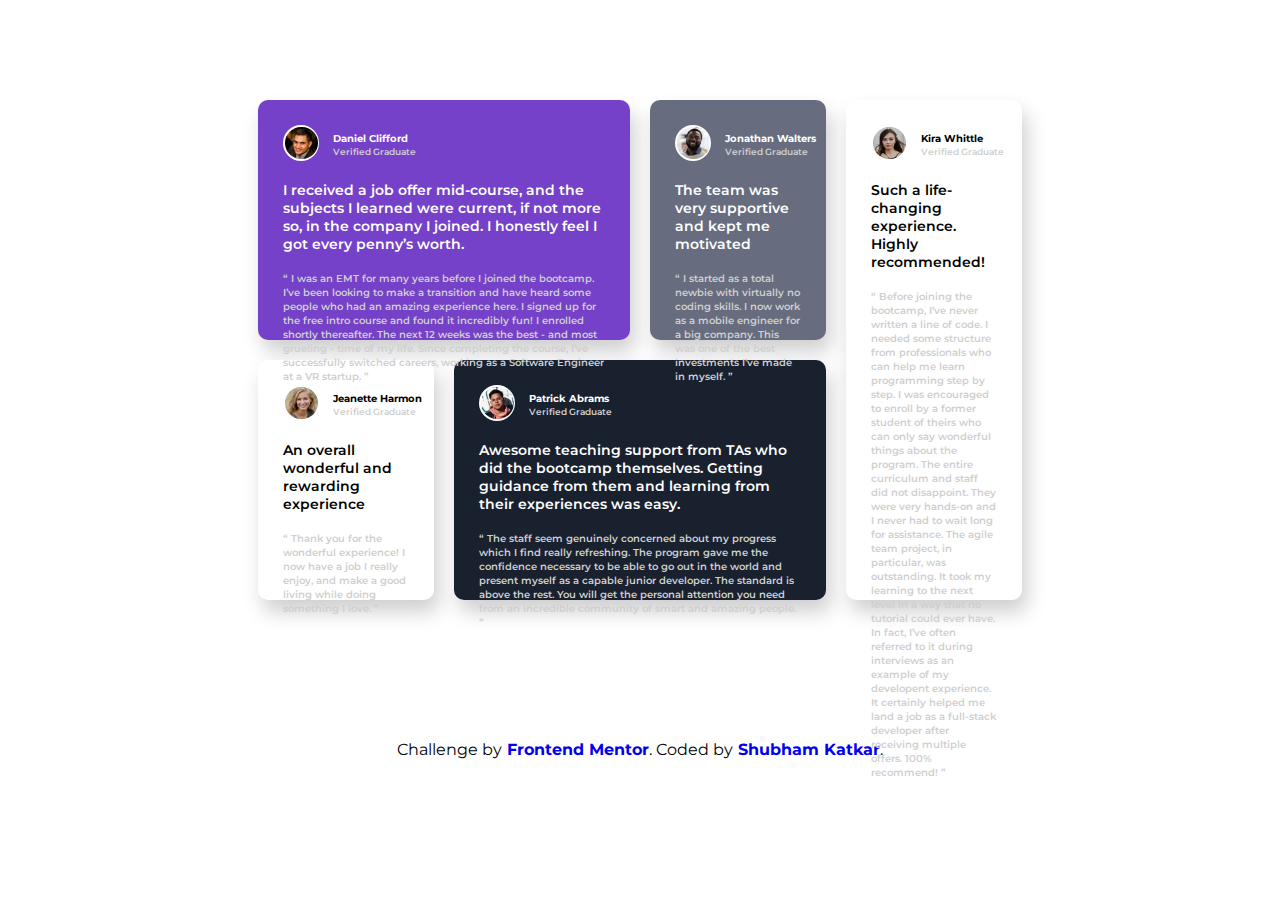
==== project2/testimonials-grid-section-main/index.html @ a5ad6e68 "Add files via upload" ====
<!DOCTYPE html>
<html lang="en">
<head>
  <meta charset="UTF-8">
  <meta name="viewport" content="width=device-width, initial-scale=1.0"> <!-- displays site properly based on user's device -->

  <link rel="icon" type="image/png" sizes="32x32" href="./images/favicon-32x32.png">
  <link rel="stylesheet" href="style.css">
  <title>Frontend Mentor | [Challenge Name Here]</title>

</head>
<body>
  <div class="main">
    <div class="sub-div one">
      <div class="frame"></div>
      <span><img src="./images/image-daniel.jpg" alt=""></span>
      <p class="name">Daniel Clifford</p>
      <p class="title">Verified Graduate</p>
      <p class="sub-para"> I received a job offer mid-course, and the subjects I learned were current, if not more so, 
        in the company I joined. I honestly feel I got every penny’s worth.
      </p>
      <p class="para">
        “ I was an EMT for many years before I joined the bootcamp. I’ve been looking to make a 
        transition and have heard some people who had an amazing experience here. I signed up 
        for the free intro course and found it incredibly fun! I enrolled shortly thereafter. 
        The next 12 weeks was the best - and most grueling - time of my life. Since completing 
        the course, I’ve successfully switched careers, working as a Software Engineer at a VR startup. ”
      </p>
    </div>

    <div class="sub-div two">
      <div class="frame"></div>
      <span><img src="./images/image-jonathan.jpg" alt=""></span>
      <p class="name"> Jonathan Walters</p>
      <p class="title">Verified Graduate</p>
      <p class="sub-para">The team was very supportive and kept me motivated</p>
      <p class="para">“ I started as a total newbie with virtually no coding skills. I now work as a mobile engineer 
        for a big company. This was one of the best investments I’ve made in myself. ”
      </p>
    </div>

    <div class="sub-div three">
      <div class="frame"></div>
      <span><img src="./images/image-kira.jpg" alt=""></span>
      <p class="name">Kira Whittle</p>
      <p class="title">Verified Graduate</p>
      <p class="sub-para">Such a life-changing experience. Highly recommended!</p>
      <p class="para">“ Before joining the bootcamp, I’ve never written a line of code. I needed some structure from 
        professionals who can help me learn programming step by step. I was encouraged to enroll by a former 
        student of theirs who can only say wonderful things about the program. The entire curriculum and staff 
        did not disappoint. They were very hands-on and I never had to wait long for assistance. The agile team 
        project, in particular, was outstanding. It took my learning to the next level in a way that no tutorial 
        could ever have. In fact, I’ve often referred to it during interviews as an example of my developent 
        experience. It certainly helped me land a job as a full-stack developer after receiving multiple offers. 
        100% recommend! ”
      </p>
      
    </div>
    <div class="sub-div four">
      <div class="frame"></div>
      <span><img src="./images/image-jeanette.jpg" alt=""></span>
      <p class="name">Jeanette Harmon</p>
      <p class="title">Verified Graduate</p>
      <p class="sub-para">An overall wonderful and rewarding experience</p>
      <p class="para">
        “ Thank you for the wonderful experience! I now have a job I really enjoy, and make a good living 
        while doing something I love. ”
      </p>
    </div>
    <div class="sub-div five">
      <div class="frame"></div>
      <span><img src="./images/image-patrick.jpg" alt=""></span>
      <p class="name">Patrick Abrams</p>
      <p class="title">Verified Graduate</p>
      <p class="sub-para">Awesome teaching support from TAs who did the bootcamp themselves. Getting guidance from them and 
        learning from their experiences was easy.
      </p>
      <p class="para">
        “ The staff seem genuinely concerned about my progress which I find really refreshing. The program 
        gave me the confidence necessary to be able to go out in the world and present myself as a capable 
        junior developer. The standard is above the rest. You will get the personal attention you need from 
        an incredible community of smart and amazing people. ”
      </p>
    </div>
    
    <div class="sub-div-gap"></div>
  </div>
  
  <div class="attribution">
    Challenge by <a href="https://www.frontendmentor.io?ref=challenge" target="_blank">Frontend Mentor</a>. 
    Coded by <a href="#">Shubham Katkar</a>.
  </div>
</body>
</html>
---- project2/testimonials-grid-section-main/style.css ----
@import url('https://fonts.googleapis.com/css2?family=Barlow+Semi+Condensed:ital,wght@0,100;0,200;0,300;0,400;0,500;0,600;0,700;0,800;0,900;1,100;1,200;1,300;1,400;1,500;1,600;1,700;1,800;1,900&family=Montserrat:ital,wght@0,100..900;1,100..900&display=swap');

*{
    font-family: "Montserrat", serif;
}
.main{
    margin: 100px 250px;
    height: 60vh;
    display: grid;
    grid-template-columns: repeat(4, 1fr);
    /* grid-template-rows: repeat(4, 1fr); */
    grid-template-rows: 110px 110px 110px 110px;
    grid-gap: 20px 20px;
}

.sub-div{
    box-shadow: 5px 12px 20px hsl(0, 0%, 81%);;
    padding: 25px 25px;
    border-radius: 10px 10px 10px 10px;
}

.one{
    grid-column: 1/ span 2;
    grid-row: 1/ span 2;
    background-color: hsl(263, 55%, 52%);
    color: hsl(0, 0%, 100%) ;
    

}
.two{
   grid-column: 3/ span 1;
   grid-row: 1/span 2;
   background-color: hsl(224, 10%, 45%);
   color: hsl(0, 0%, 100%) ;
}
.three{
   grid-column: 4/span 1;
   grid-row: 1/span 4;
   background-color:  hsl(0, 0%, 100%) ;
}
.four{
    grid-column: 1/span 1;
    grid-row: 3/span 2;
    background-color:  hsl(0, 0%, 100%) ;
}
.five{
    grid-column: 2/ span 2;
    grid-row: 3/ span 2;
    background-color:  hsl(219, 29%, 14%);
    color: hsl(0, 0%, 100%) ;;
    
}
.six{
  display: none;  
}
.name{
    position: relative;
    left: 50px;
    bottom: 76px;
    font-weight: bold;
    font-size: 10px;
}
.title{
    position: relative;
    left: 50px;
    bottom:85px;
    font-size: 9px;
    font-weight: 600;
    color: hsl(0, 0%, 81%);
}
.svg{
    position: relative;
    bottom: 150px;
    left: 310px;
    width: 90px;
    height: 90px;
    opacity: 0.3;
    z-index: 1;
    
}
.sub-para .one{
    font-size: 14px;
    position: relative;
    bottom: 185px;
    font-weight: 600;
}
.sub-para{
    font-size: 14px;
    position: relative;
    bottom: 75px;
    font-weight: 600;
}
.para.one{
    font-size: 9.5px;
    font-weight: 600;
    color: hsl(0, 0%, 81%);
    position: relative;
    bottom: 185px;
    line-height: 14px;
    
}
.para{
    font-size: 9.5px;
    font-weight: 600;
    color: hsl(0, 0%, 81%);
    position: relative;
    bottom: 70px;
    line-height: 14px;
    
}
.frame{
    width: 36px;
    height: 36px;
    border-radius: 50%;
    background-color: white;
}
.sub-div span img{
    position: relative;
    bottom: 34.5px;
    left: 2.4px;
    width: 32.5px;
    height: 32.5px;
    border-radius: 50%;
}

.attribution{
    display: flex;
    justify-content: center;
}
.attribution a{
    text-decoration: none;
    padding-left: 5px;
    font-weight: bold;
}


@media (max-width:375px){

    .svg{
        display: none;
    }

    .main{
        margin: 60px 20px;
        display: flex;
        flex-wrap: wrap;
        
    }
    .sub-div{
        padding: 30px;
        box-shadow: 5px 12px 10px hsl(0, 0%, 81%);
        border-radius: 10px;
    }

    .one{
        height: 400px;
        background-color: hsl(263, 55%, 52%);
        color: hsl(0, 0%, 100%) ;
        overflow: hidden;
        order: 1;  
    }
    .two{
        height: 200px;
       background-color: hsl(224, 10%, 45%);
       color: hsl(0, 0%, 100%) ;
       z-index: 1;
       order: 2;
    }
    .three{
        height: 450px;
       background-color:  hsl(0, 0%, 100%) ;
       order: 5;
    }
    .four{
        height: 200px;
        background-color:  hsl(0, 0%, 100%) ;
        order: 3;
    }
    .five{
        height: 400px;
        background-color:  hsl(219, 29%, 14%);
        color: hsl(0, 0%, 100%) ;
        order: 4;
        
    }
    .sub-div-gap{
        padding: 30px;
        order: 6;
    }

    .name{
        position: relative;
        left: 50px;
        bottom: 76px;
        font-weight: bold;
        font-size: 10px;
    }
    .title{
        position: relative;
        left: 50px;
        bottom:85px;
        font-size: 9px;
        font-weight: 600;
        color: hsl(0, 0%, 81%);
    }
    .frame{
        width: 36px;
        height: 36px;
        border-radius: 50%;
        background-color: white;
    }
    .sub-div span img{
        position: relative;
        bottom: 34.5px;
        left: 2.4px;
        width: 32.5px;
        height: 32.5px;
        border-radius: 50%;
    }
    .sub-para{
        font-size: 16px;
        position: relative;
        bottom: 75px;
        font-weight: 600;
        line-height: 20px;
    }
    .sub-para.one{
        font-size: 16px;
        position: relative;
        bottom: 75px;
        font-weight: 600;
        line-height: 20px;
        
    }
    .para .one{
        font-weight: 600;
        color: hsl(0, 0%, 81%);
        position: relative;
        bottom: 350px;
        line-height: 17px;
    }
    .para{
        font-size: 11.5px;
        font-weight: 600;
        color: hsl(0, 0%, 81%);
        position: relative;
        bottom: 70px;
        line-height: 17px;
        
    }
    .attribution{
        display: flex;
        justify-content: center;
        align-items: center;
        font-size: 10px;
        position: relative;
        top: 102rem;
    
    
    }
    .attribution a{
        text-decoration: none;
        padding-left: 5px;
        font-weight: bold;
    }
    
}
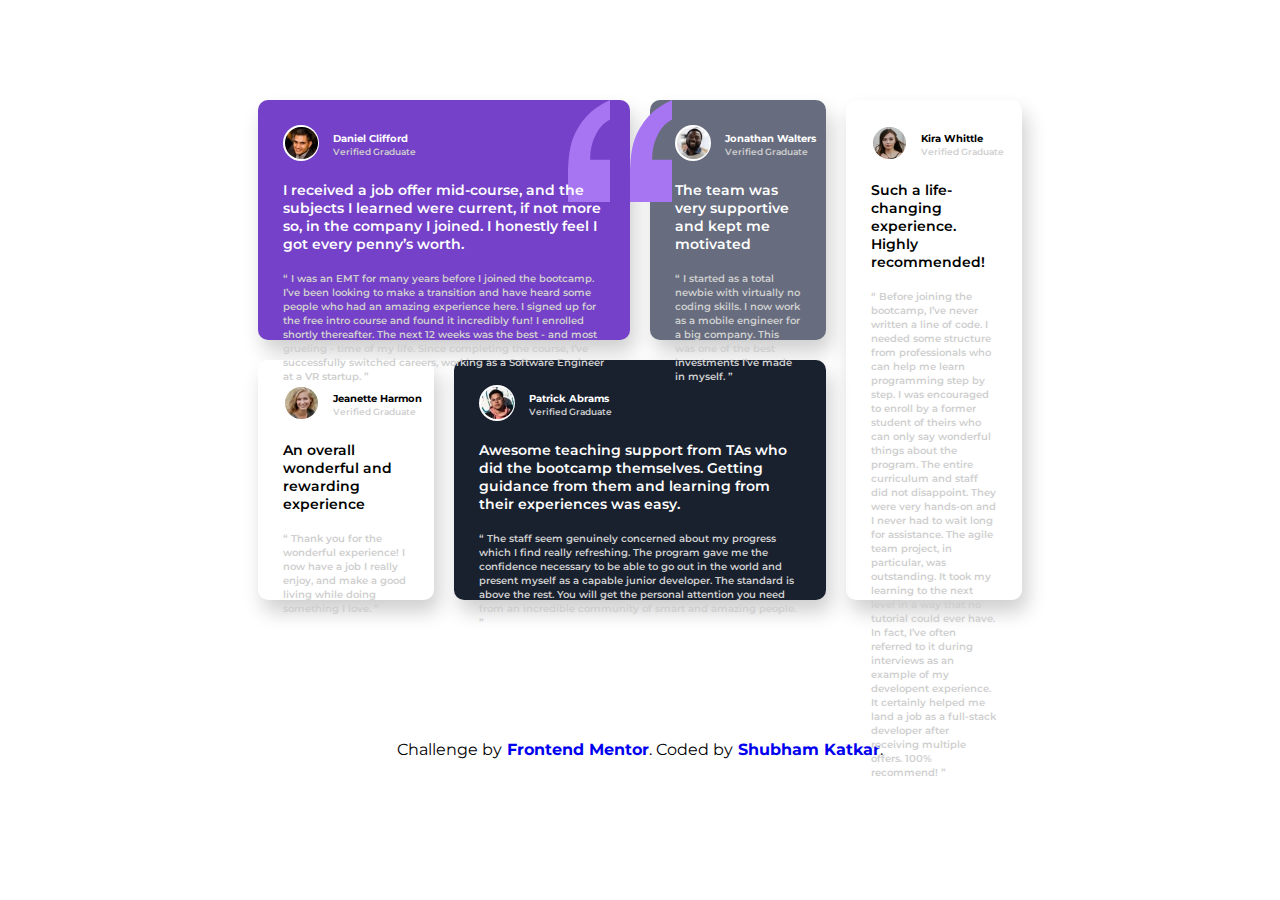
==== commit d27eb6aa: "Add files via upload" ====
--- a/project2/testimonials-grid-section-main/index.html
+++ b/project2/testimonials-grid-section-main/index.html
@@ -11,9 +11,12 @@
 </head>
 <body>
   <div class="main">
+    <span class="quotation"><img src="./images/bg-pattern-quotation.svg" alt=""></span>
     <div class="sub-div one">
+      
       <div class="frame"></div>
       <span><img src="./images/image-daniel.jpg" alt=""></span>
+      
       <p class="name">Daniel Clifford</p>
       <p class="title">Verified Graduate</p>
       <p class="sub-para"> I received a job offer mid-course, and the subjects I learned were current, if not more so, 
--- a/project2/testimonials-grid-section-main/style.css
+++ b/project2/testimonials-grid-section-main/style.css
@@ -24,7 +24,14 @@
     grid-row: 1/ span 2;
     background-color: hsl(263, 55%, 52%);
     color: hsl(0, 0%, 100%) ;
-    
+
+}
+.quotation{
+    position: relative;
+    left: 310px;
+    bottom: 520px;
+    width: 100px;
+    height: 100px;
 
 }
 .two{
